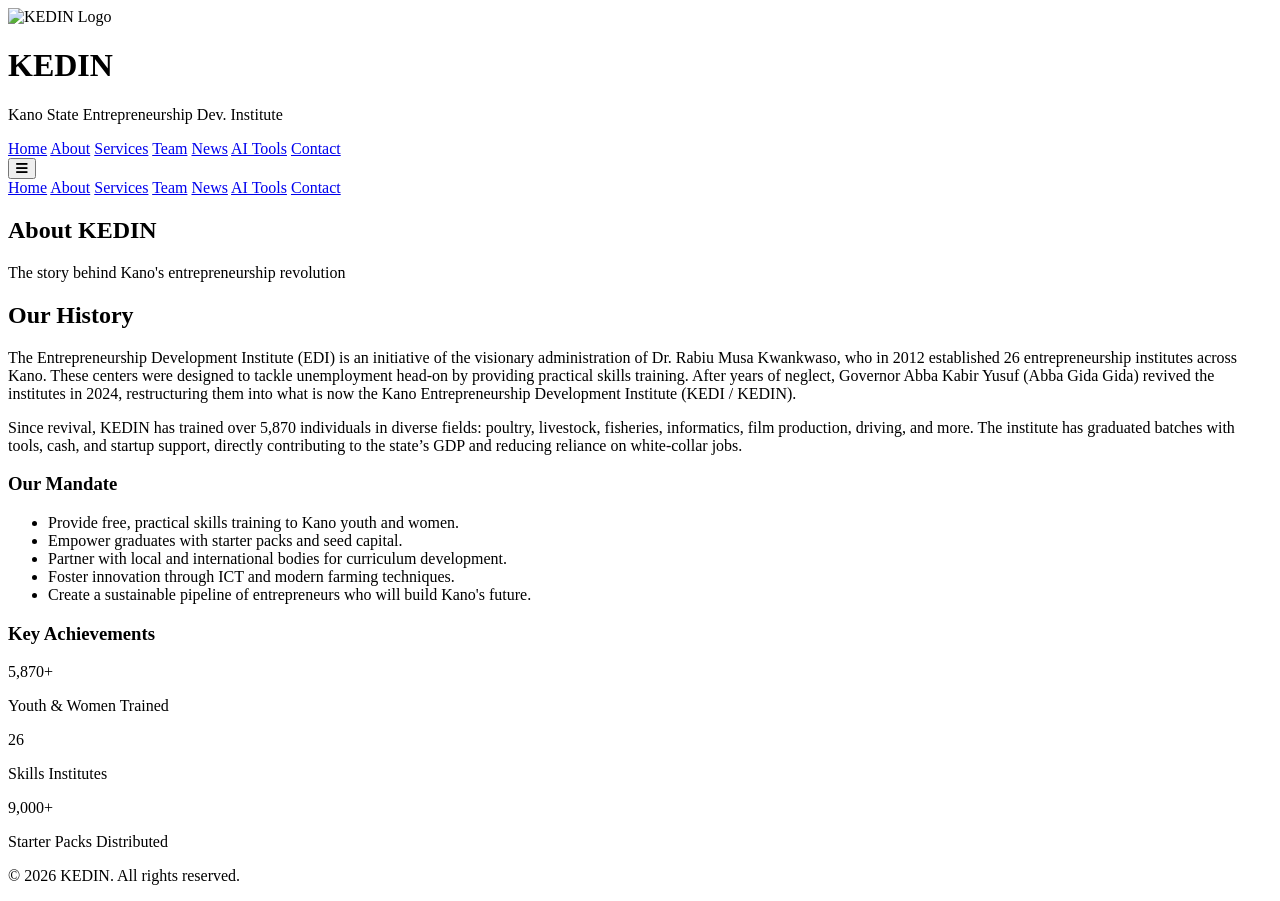
==== about.html @ b207fbc9 "Create about.html" ====
<!DOCTYPE html>
<html lang="en">
<head>
    <meta charset="UTF-8">
    <meta name="viewport" content="width=device-width, initial-scale=1.0">
    <title>About KEDIN - Kano State Entrepreneurship Development Institute</title>
    <script src="https://cdn.tailwindcss.com"></script>
    <link rel="stylesheet" href="https://cdnjs.cloudflare.com/ajax/libs/font-awesome/6.0.0-beta3/css/all.min.css">
    <link rel="stylesheet" href="css/style.css">
</head>
<body>
    <!-- HEADER (same as index.html) -->
    <header class="bg-white shadow-md sticky top-0 z-50">
        <div class="container mx-auto px-4 py-3 flex items-center justify-between">
            <div class="flex items-center space-x-3">
                <img src="images/logo.png" alt="KEDIN Logo" class="w-12 h-12 object-contain">
                <div>
                    <h1 class="text-xl font-bold text-gray-800">KEDIN</h1>
                    <p class="text-xs text-gray-500">Kano State Entrepreneurship Dev. Institute</p>
                </div>
            </div>
            <nav class="hidden md:flex space-x-8 font-medium">
                <a href="index.html" class="nav-link text-gray-600 hover:text-green-700">Home</a>
                <a href="about.html" class="nav-link text-green-700 border-b-2 border-green-700 pb-1">About</a>
                <a href="services.html" class="nav-link text-gray-600 hover:text-green-700">Services</a>
                <a href="team.html" class="nav-link text-gray-600 hover:text-green-700">Team</a>
                <a href="news.html" class="nav-link text-gray-600 hover:text-green-700">News</a>
                <a href="ai-tools.html" class="nav-link text-gray-600 hover:text-green-700">AI Tools</a>
                <a href="contact.html" class="nav-link text-gray-600 hover:text-green-700">Contact</a>
            </nav>
            <div class="md:hidden">
                <button id="mobile-menu-btn" class="text-gray-600 focus:outline-none"><i class="fas fa-bars text-2xl"></i></button>
            </div>
        </div>
        <div id="mobile-menu" class="md:hidden hidden bg-white px-4 pb-4 flex flex-col space-y-3">
            <a href="index.html" class="text-gray-600">Home</a>
            <a href="about.html" class="text-green-700 font-medium">About</a>
            <a href="services.html" class="text-gray-600">Services</a>
            <a href="team.html" class="text-gray-600">Team</a>
            <a href="news.html" class="text-gray-600">News</a>
            <a href="ai-tools.html" class="text-gray-600">AI Tools</a>
            <a href="contact.html" class="text-gray-600">Contact</a>
        </div>
    </header>

    <!-- PAGE HEADER -->
    <section class="bg-green-700 text-white py-16">
        <div class="container mx-auto px-4 text-center">
            <h1 class="text-4xl md:text-5xl font-bold mb-4">About KEDIN</h1>
            <p class="text-xl opacity-90">The story behind Kano's entrepreneurship revolution</p>
        </div>
    </section>

    <!-- CONTENT -->
    <section class="py-16 bg-white">
        <div class="container mx-auto px-4 max-w-5xl">
            <h2 class="text-3xl font-bold mb-8 text-gray-800">Our History</h2>
            <p class="text-gray-700 leading-relaxed mb-6">
                The Entrepreneurship Development Institute (EDI) is an initiative of the visionary administration of Dr. Rabiu Musa Kwankwaso, who in 2012 established 26 entrepreneurship institutes across Kano. These centers were designed to tackle unemployment head-on by providing practical skills training. After years of neglect, Governor Abba Kabir Yusuf (Abba Gida Gida) revived the institutes in 2024, restructuring them into what is now the Kano Entrepreneurship Development Institute (KEDI / KEDIN).
            </p>
            <p class="text-gray-700 leading-relaxed mb-6">
                Since revival, KEDIN has trained over 5,870 individuals in diverse fields: poultry, livestock, fisheries, informatics, film production, driving, and more. The institute has graduated batches with tools, cash, and startup support, directly contributing to the state’s GDP and reducing reliance on white-collar jobs.
            </p>
            <h3 class="text-2xl font-bold mt-12 mb-4 text-gray-800">Our Mandate</h3>
            <ul class="list-disc list-inside text-gray-700 space-y-2">
                <li>Provide free, practical skills training to Kano youth and women.</li>
                <li>Empower graduates with starter packs and seed capital.</li>
                <li>Partner with local and international bodies for curriculum development.</li>
                <li>Foster innovation through ICT and modern farming techniques.</li>
                <li>Create a sustainable pipeline of entrepreneurs who will build Kano's future.</li>
            </ul>
            <h3 class="text-2xl font-bold mt-12 mb-4 text-gray-800">Key Achievements</h3>
            <div class="grid grid-cols-1 md:grid-cols-3 gap-6 mt-6">
                <div class="bg-gray-50 p-6 rounded-lg shadow card-hover">
                    <p class="text-4xl font-bold text-green-600">5,870+</p>
                    <p class="text-gray-600">Youth & Women Trained</p>
                </div>
                <div class="bg-gray-50 p-6 rounded-lg shadow card-hover">
                    <p class="text-4xl font-bold text-blue-600">26</p>
                    <p class="text-gray-600">Skills Institutes</p>
                </div>
                <div class="bg-gray-50 p-6 rounded-lg shadow card-hover">
                    <p class="text-4xl font-bold text-yellow-600">9,000+</p>
                    <p class="text-gray-600">Starter Packs Distributed</p>
                </div>
            </div>
        </div>
    </section>

    <footer class="bg-gray-900 text-white py-8">
        <div class="container mx-auto px-4 text-center">
            <p>&copy; 2026 KEDIN. All rights reserved.</p>
        </div>
    </footer>
    <script src="js/main.js"></script>
</body>
</html>
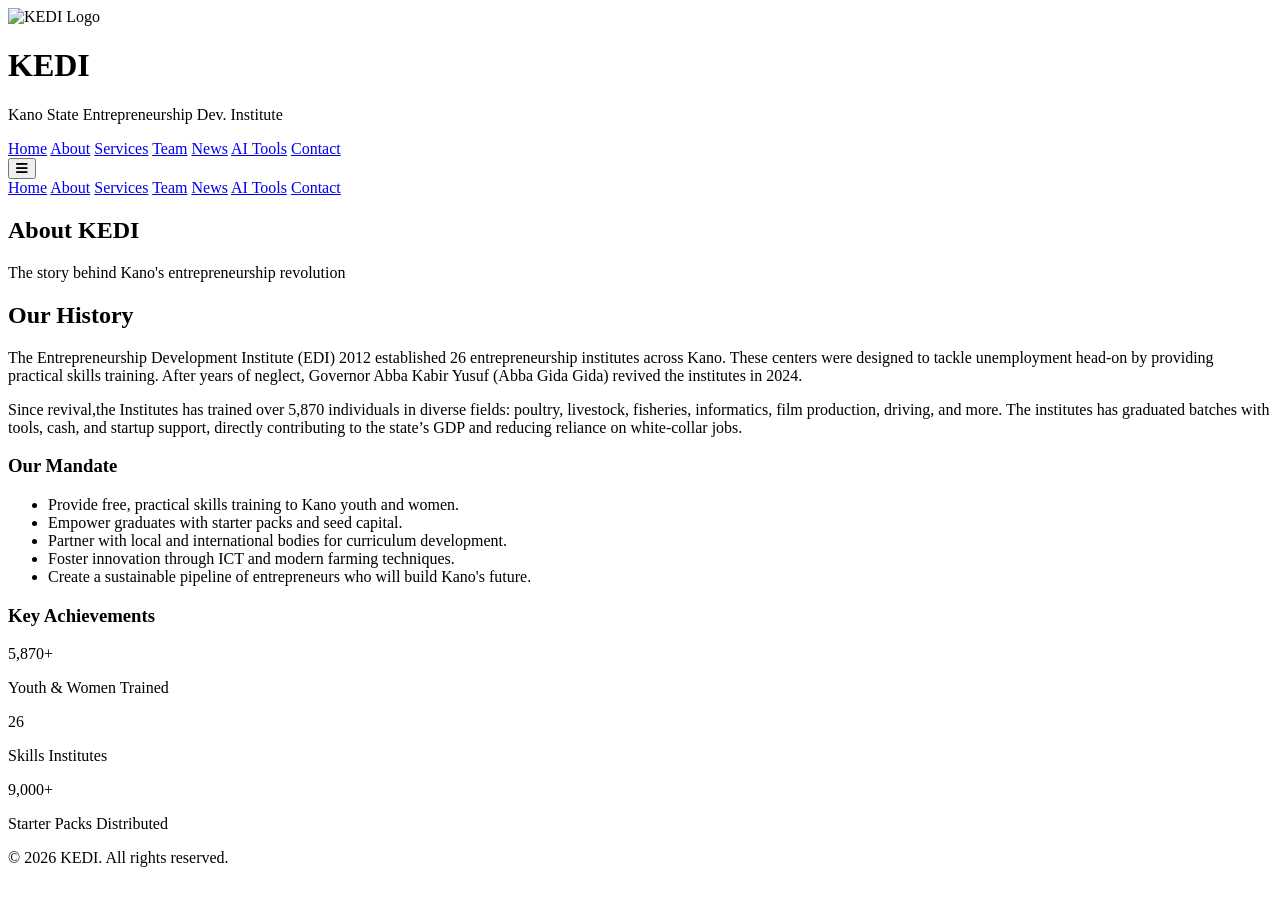
==== commit e28d19ac: "Update about.html" ====
--- a/about.html
+++ b/about.html
@@ -3,7 +3,7 @@
 <head>
     <meta charset="UTF-8">
     <meta name="viewport" content="width=device-width, initial-scale=1.0">
-    <title>About KEDIN - Kano State Entrepreneurship Development Institute</title>
+    <title>About KEDI - Kano State Entrepreneurship Development Institute</title>
     <script src="https://cdn.tailwindcss.com"></script>
     <link rel="stylesheet" href="https://cdnjs.cloudflare.com/ajax/libs/font-awesome/6.0.0-beta3/css/all.min.css">
     <link rel="stylesheet" href="css/style.css">
@@ -13,9 +13,9 @@
     <header class="bg-white shadow-md sticky top-0 z-50">
         <div class="container mx-auto px-4 py-3 flex items-center justify-between">
             <div class="flex items-center space-x-3">
-                <img src="images/logo.png" alt="KEDIN Logo" class="w-12 h-12 object-contain">
+                <img src="images/logo.png" alt="KEDI Logo" class="w-12 h-12 object-contain">
                 <div>
-                    <h1 class="text-xl font-bold text-gray-800">KEDIN</h1>
+                    <h1 class="text-xl font-bold text-gray-800">KEDI</h1>
                     <p class="text-xs text-gray-500">Kano State Entrepreneurship Dev. Institute</p>
                 </div>
             </div>
@@ -46,7 +46,7 @@
     <!-- PAGE HEADER -->
     <section class="bg-green-700 text-white py-16">
         <div class="container mx-auto px-4 text-center">
-            <h1 class="text-4xl md:text-5xl font-bold mb-4">About KEDIN</h1>
+            <h1 class="text-4xl md:text-5xl font-bold mb-4">About KEDI</h1>
             <p class="text-xl opacity-90">The story behind Kano's entrepreneurship revolution</p>
         </div>
     </section>
@@ -56,10 +56,10 @@
         <div class="container mx-auto px-4 max-w-5xl">
             <h2 class="text-3xl font-bold mb-8 text-gray-800">Our History</h2>
             <p class="text-gray-700 leading-relaxed mb-6">
-                The Entrepreneurship Development Institute (EDI) is an initiative of the visionary administration of Dr. Rabiu Musa Kwankwaso, who in 2012 established 26 entrepreneurship institutes across Kano. These centers were designed to tackle unemployment head-on by providing practical skills training. After years of neglect, Governor Abba Kabir Yusuf (Abba Gida Gida) revived the institutes in 2024, restructuring them into what is now the Kano Entrepreneurship Development Institute (KEDI / KEDIN).
+                The Entrepreneurship Development Institute (EDI) 2012 established 26 entrepreneurship institutes across Kano. These centers were designed to tackle unemployment head-on by providing practical skills training. After years of neglect, Governor Abba Kabir Yusuf (Abba Gida Gida) revived the institutes in 2024.
             </p>
             <p class="text-gray-700 leading-relaxed mb-6">
-                Since revival, KEDIN has trained over 5,870 individuals in diverse fields: poultry, livestock, fisheries, informatics, film production, driving, and more. The institute has graduated batches with tools, cash, and startup support, directly contributing to the state’s GDP and reducing reliance on white-collar jobs.
+                Since revival,the Institutes has trained over 5,870 individuals in diverse fields: poultry, livestock, fisheries, informatics, film production, driving, and more. The institutes has graduated batches with tools, cash, and startup support, directly contributing to the state’s GDP and reducing reliance on white-collar jobs.
             </p>
             <h3 class="text-2xl font-bold mt-12 mb-4 text-gray-800">Our Mandate</h3>
             <ul class="list-disc list-inside text-gray-700 space-y-2">
@@ -89,7 +89,7 @@
 
     <footer class="bg-gray-900 text-white py-8">
         <div class="container mx-auto px-4 text-center">
-            <p>&copy; 2026 KEDIN. All rights reserved.</p>
+            <p>&copy; 2026 KEDI. All rights reserved.</p>
         </div>
     </footer>
     <script src="js/main.js"></script>
